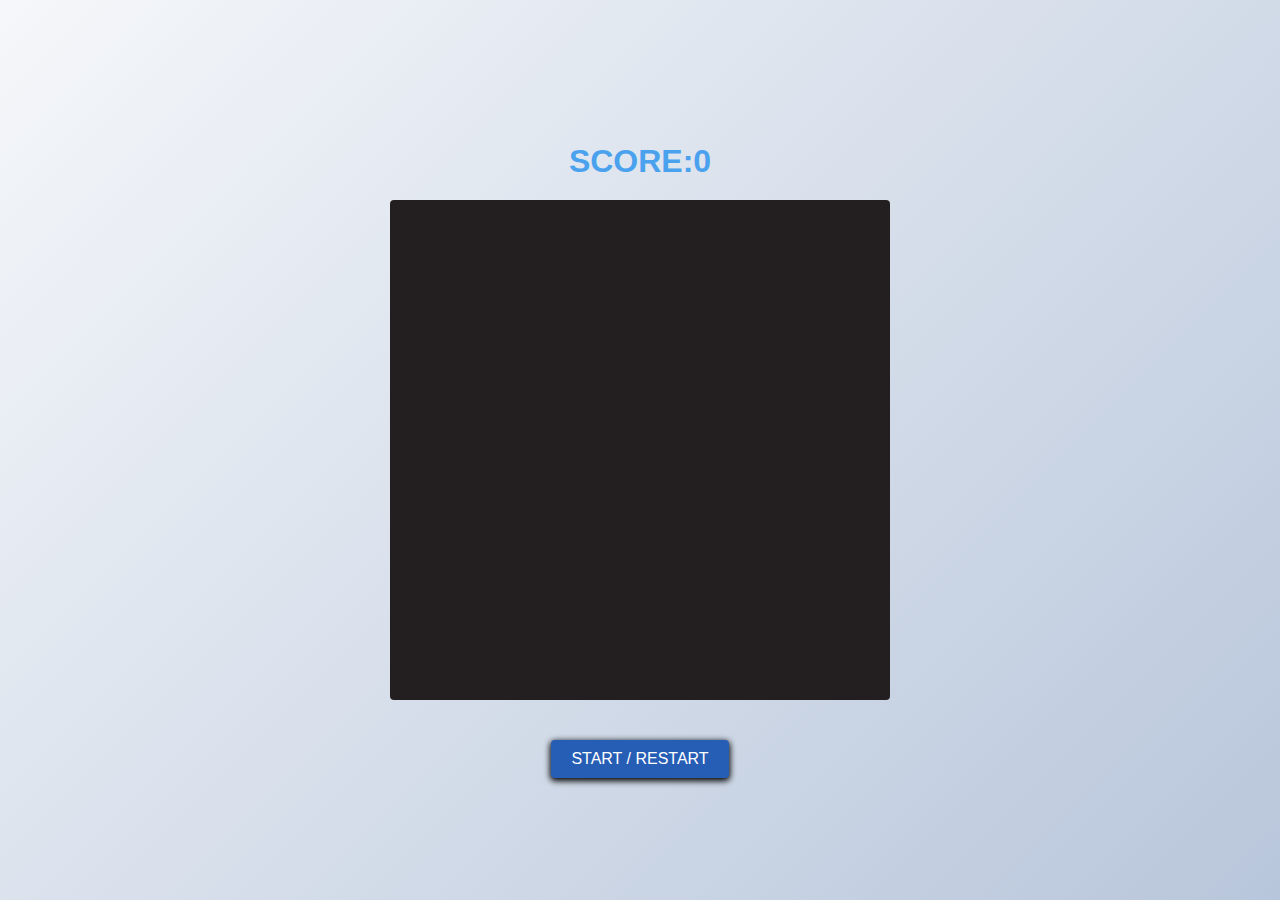
==== example.html @ 04fe9789 "responsive and final project" ====
<!DOCTYPE html>
<html lang="en">
<head>
    <meta charset="UTF-8">
    <meta http-equiv="X-UA-Compatible" content="IE=edge">
    <meta name="viewport" content="width=device-width, initial-scale=1.0">
    <title>Document</title>
    <style>
        *{
            margin: 0px;
            padding: 0px;
            box-sizing: border-box;
            font-family: 'Poppins', sans-serif;
        }

        #container{
            background-color: #b8c6db;
            background-image: linear-gradient(315deg, #b8c6db 0%, #f5f7fa 100%);
            display: flex;
            flex-direction: column;
            align-items: center;
            justify-content: center;
            margin: 0;
            width: 100%;
            height: 100vh;
        }

        .grid{
            width: 500px ;
            height: 500px;
            display: flex;
            flex-wrap: wrap;
            background-color: #231f20;
            border-radius: 4px;
            overflow: hidden;
        }
        .grid div{
            width: 25px;
            height: 25px;
        }    
        .snake{
            background-color: #c2c2c2;
        }
        .apple{
            background-color: #e66916;
        }

        .score{
            font-size: 2rem;
            font-weight: 700;
            text-align: center;
            text-transform: uppercase;
            margin: 20px 0;
            color: rgb(74, 161, 237);
        }

        .start{
            display: block;
            width: auto;
            outline: none;
            border: none;
            padding: 10px 20px;
            background-color: #265db5;
            color: #fff;
            border-radius: 4px;
            margin-top: 40px;
            font-weight: 400;
            font-size: 16px;
            text-transform: uppercase;
            box-shadow: 0px 2px 6px 1px black;
            cursor: pointer;
        }

        @media screen and (max-width:450px) {
            .grid{
                width: 300px ;
                height: 300px;
            }
            .grid div{
                width: 15px;
                height: 15px;
            }
        }

        @media screen and (max-width:600px) {
            .grid{
                width: 400px ;
                height: 400px;
            }
            .grid div{
                width: 20px;
                height: 20px;
            }
        }
    </style>
</head>
<body>
    <section id="container">
        <h1 class='score'>score:<span>0</span></h1>

        <div class='grid'>
          <div></div>
          <div></div>
          <div></div>
          <div></div>
          <div></div>
          <div></div>
          <div></div>
          <div></div>
          <div></div>
          <div></div>
          <div></div>
          <div></div>
          <div></div>
          <div></div>
          <div></div>
          <div></div>
          <div></div>
          <div></div>
          <div></div>
          <div></div>
          <div></div>
          <div></div>
          <div></div>
          <div></div>
          <div></div>
          <div></div>
          <div></div>
          <div></div>
          <div></div>
          <div></div>
          <div></div>
          <div></div>
          <div></div>
          <div></div>
          <div></div>
          <div></div>
          <div></div>
          <div></div>
          <div></div>
          <div></div>
          <div></div>
          <div></div>
          <div></div>
          <div></div>
          <div></div>
          <div></div>
          <div></div>
          <div></div>
          <div></div>
          <div></div>
          <div></div>
          <div></div>
          <div></div>
          <div></div>
          <div></div>
          <div></div>
          <div></div>
          <div></div>
          <div></div>
          <div></div>
          <div></div>
          <div></div>
          <div></div>
          <div></div>
          <div></div>
          <div></div>
          <div></div>
          <div></div>
          <div></div>
          <div></div>
          <div></div>
          <div></div>
          <div></div>
          <div></div>
          <div></div>
          <div></div>
          <div></div>
          <div></div>
          <div></div>
          <div></div>
          <div></div>
          <div></div>
          <div></div>
          <div></div>
          <div></div>
          <div></div>
          <div></div>
          <div></div>
          <div></div>
          <div></div>
          <div></div>
          <div></div>
          <div></div>
          <div></div>
          <div></div>
          <div></div>
          <div></div>
          <div></div>
          <div></div>
          <div></div>
          <div></div>
          <div></div>
          <div></div>
          <div></div>
          <div></div>
          <div></div>
          <div></div>
          <div></div>
          <div></div>
          <div></div>
          <div></div>
          <div></div>
          <div></div>
          <div></div>
          <div></div>
          <div></div>
          <div></div>
          <div></div>
          <div></div>
          <div></div>
          <div></div>
          <div></div>
          <div></div>
          <div></div>
          <div></div>
          <div></div>
          <div></div>
          <div></div>
          <div></div>
          <div></div>
          <div></div>
          <div></div>
          <div></div>
          <div></div>
          <div></div>
          <div></div>
          <div></div>
          <div></div>
          <div></div>
          <div></div>
          <div></div>
          <div></div>
          <div></div>
          <div></div>
          <div></div>
          <div></div>
          <div></div>
          <div></div>
          <div></div>
          <div></div>
          <div></div>
          <div></div>
          <div></div>
          <div></div>
          <div></div>
          <div></div>
          <div></div>
          <div></div>
          <div></div>
          <div></div>
          <div></div>
          <div></div>
          <div></div>
          <div></div>
          <div></div>
          <div></div>
          <div></div>
          <div></div>
          <div></div>
          <div></div>
          <div></div>
          <div></div>
          <div></div>
          <div></div>
          <div></div>
          <div></div>
          <div></div>
          <div></div>
          <div></div>
          <div></div>
          <div></div>
          <div></div>
          <div></div>
          <div></div>
          <div></div>
          <div></div>
          <div></div>
          <div></div>
          <div></div>
          <div></div>
          <div></div>
          <div></div>
          <div></div>
          <div></div>
          <div></div>
          <div></div>
          <div></div>
          <div></div>
          <div></div>
          <div></div>
          <div></div>
          <div></div>
          <div></div>
          <div></div>
          <div></div>
          <div></div>
          <div></div>
          <div></div>
          <div></div>
          <div></div>
          <div></div>
          <div></div>
          <div></div>
          <div></div>
          <div></div>
          <div></div>
          <div></div>
          <div></div>
          <div></div>
          <div></div>
          <div></div>
          <div></div>
          <div></div>
          <div></div>
          <div></div>
          <div></div>
          <div></div>
          <div></div>
          <div></div>
          <div></div>
          <div></div>
          <div></div>
          <div></div>
          <div></div>
          <div></div>
          <div></div>
          <div></div>
          <div></div>
          <div></div>
          <div></div>
          <div></div>
          <div></div>
          <div></div>
          <div></div>
          <div></div>
          <div></div>
          <div></div>
          <div></div>
          <div></div>
          <div></div>
          <div></div>
          <div></div>
          <div></div>
          <div></div>
          <div></div>
          <div></div>
          <div></div>
          <div></div>
          <div></div>
          <div></div>
          <div></div>
          <div></div>
          <div></div>
          <div></div>
          <div></div>
          <div></div>
          <div></div>
          <div></div>
          <div></div>
          <div></div>
          <div></div>
          <div></div>
          <div></div>
          <div></div>
          <div></div>
          <div></div>
          <div></div>
          <div></div>
          <div></div>
          <div></div>
          <div></div>
          <div></div>
          <div></div>
          <div></div>
          <div></div>
          <div></div>
          <div></div>
          <div></div>
          <div></div>
          <div></div>
          <div></div>
          <div></div>
          <div></div>
          <div></div>
          <div></div>
          <div></div>
          <div></div>
          <div></div>
          <div></div>
          <div></div>
          <div></div>
          <div></div>
          <div></div>
          <div></div>
          <div></div>
          <div></div>
          <div></div>
          <div></div>
          <div></div>
          <div></div>
          <div></div>
          <div></div>
          <div></div>
          <div></div>
          <div></div>
          <div></div>
          <div></div>
          <div></div>
          <div></div>
          <div></div>
          <div></div>
          <div></div>
          <div></div>
          <div></div>
          <div></div>
          <div></div>
          <div></div>
          <div></div>
          <div></div>
          <div></div>
          <div></div>
          <div></div>
          <div></div>
          <div></div>
          <div></div>
          <div></div>
          <div></div>
          <div></div>
          <div></div>
          <div></div>
          <div></div>
          <div></div>
          <div></div>
          <div></div>
          <div></div>
          <div></div>
          <div></div>
          <div></div>
          <div></div>
          <div></div>
          <div></div>
          <div></div>
          <div></div>
          <div></div>
          <div></div>
          <div></div>
          <div></div>
          <div></div>
          <div></div>
          <div></div>
          <div></div>
          <div></div>
          <div></div>
          <div></div>
          <div></div>
          <div></div>
          <div></div>
          <div></div>
          <div></div>
          <div></div>
          <div></div>
          <div></div>
          <div></div>
          <div></div>
          <div></div>
          <div></div>
          <div></div>
          <div></div>
          <div></div>
          <div></div>
          <div></div>
          <div></div>
          <div></div>
          <div></div>
          <div></div>
          <div></div>
          <div></div>
          <div></div>
          <div></div>
          <div></div>
          <div></div>
          <div></div>
          <div></div>
          <div></div>
          <div></div>
          <div></div>
          <div></div>
          <div></div>
          <div></div>
          <div></div>
        </div>  

        <button class='start'>Start / Restart</button>

      </section>

      <script src="s_script.js" charset="utf-8"></script>
    </body>
</html>
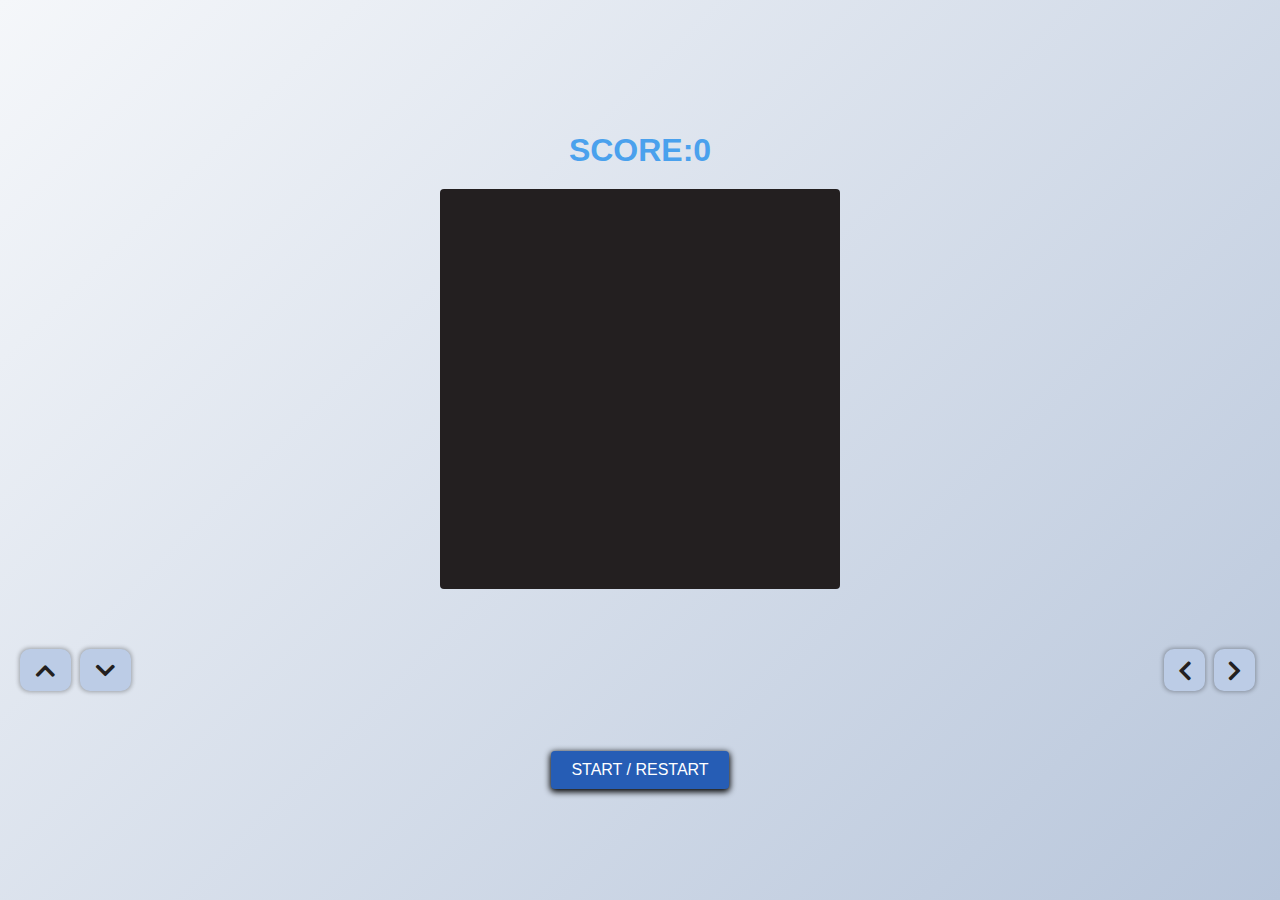
==== commit cf53c095: "handlers for snake controling" ====
--- a/example.html
+++ b/example.html
@@ -4,6 +4,7 @@
     <meta charset="UTF-8">
     <meta http-equiv="X-UA-Compatible" content="IE=edge">
     <meta name="viewport" content="width=device-width, initial-scale=1.0">
+    <link rel="stylesheet" href="https://cdnjs.cloudflare.com/ajax/libs/font-awesome/4.7.0/css/font-awesome.css" integrity="sha512-5A8nwdMOWrSz20fDsjczgUidUBR8liPYU+WymTZP1lmY9G6Oc7HlZv156XqnsgNUzTyMefFTcsFH/tnJE/+xBg==" crossorigin="anonymous" referrerpolicy="no-referrer" />
     <title>Document</title>
     <style>
         *{
@@ -70,8 +71,37 @@
             box-shadow: 0px 2px 6px 1px black;
             cursor: pointer;
         }
-
-        @media screen and (max-width:450px) {
+        .handles{
+            width: 100%;
+            margin-top: 40px;
+            display: flex;
+            justify-content: space-between;
+            padding: 20px;
+        }
+        .handles .fa{
+            color: #231f20;
+            font-size: 2rem;
+            font-weight: bolder;
+            padding: 5px 15px;
+            background-color: #bccce6;
+            border-radius: 10px;
+            margin-right: 5px;
+            box-shadow: 0px 0px 4px .5px rgba(0, 0, 0,.3);
+        }
+
+
+        @media screen and (min-width: 600px) {
+            .grid{
+                width: 400px ;
+                height: 400px;
+            }
+            .grid div{
+                width: 20px;
+                height: 20px;
+            }
+        }
+
+        @media screen and (max-device-width: 550px) { 
             .grid{
                 width: 300px ;
                 height: 300px;
@@ -82,14 +112,15 @@
             }
         }
 
-        @media screen and (max-width:600px) {
+
+        @media only screen and (max-device-width: 400px) {
             .grid{
-                width: 400px ;
-                height: 400px;
+                width: 200px ;
+                height: 200px;
             }
             .grid div{
-                width: 20px;
-                height: 20px;
+                width: 10px;
+                height: 10px;
             }
         }
     </style>
@@ -501,6 +532,17 @@
           <div></div>
         </div>  
 
+        <div class="handles">
+            <div class="verticle">
+                <i class="fa fa-angle-up" aria-hidden="true"></i>
+                <i class="fa fa-angle-down" aria-hidden="true"></i>
+            </div>
+            <div class="horizontal">
+                <i class="fa fa-angle-left" aria-hidden="true"></i>
+                <i class="fa fa-angle-right" aria-hidden="true"></i>
+            </div>
+        </div>
+
         <button class='start'>Start / Restart</button>
 
       </section>
